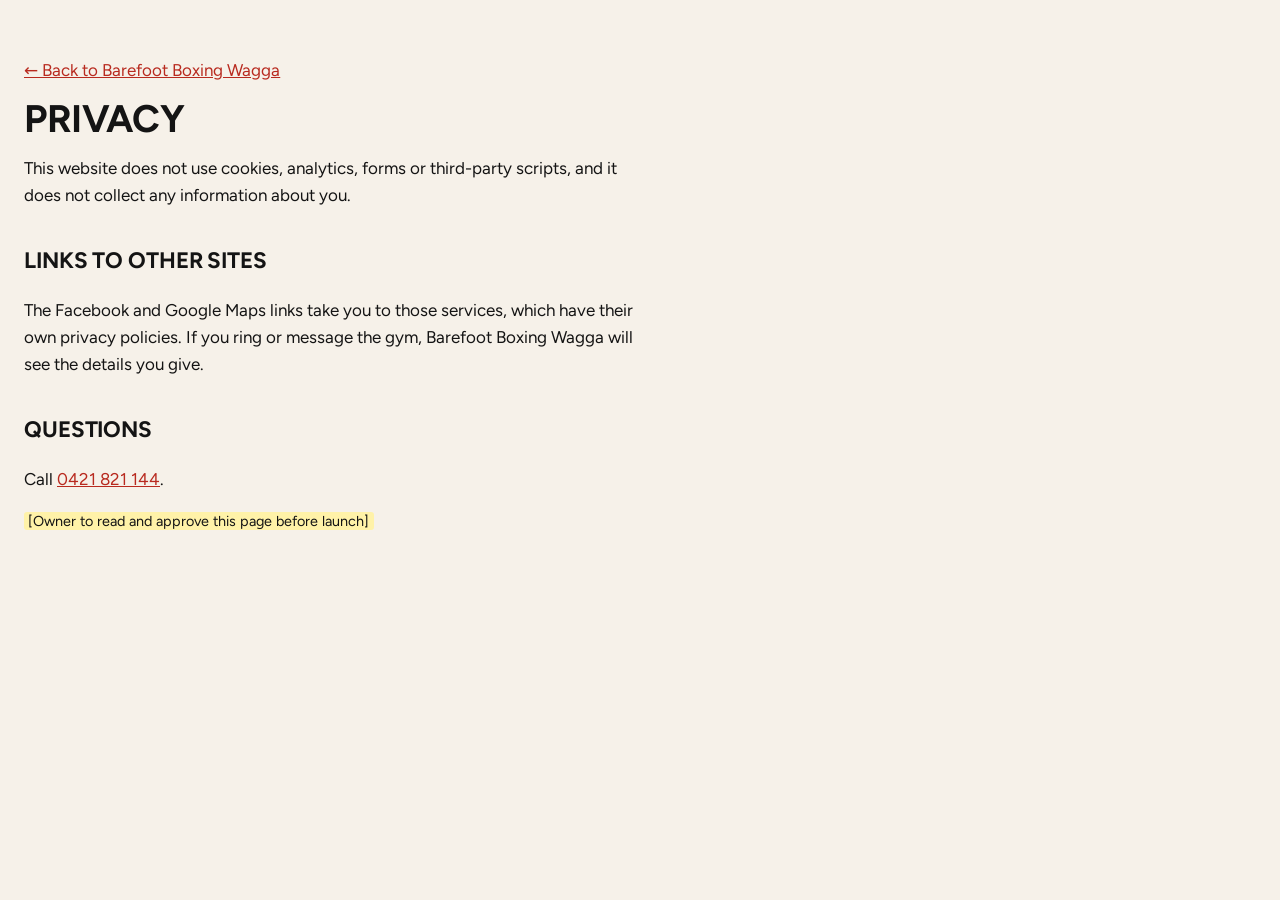
==== privacy.html @ c87f046b "Add Barefoot Boxing Wagga concept site Co-Authored-By: Claude Sonnet 5.5 <noreply@anthropic.com> Cla" ====
<!doctype html>
<html lang="en-AU">
<head>
  <meta charset="utf-8">
  <meta name="viewport" content="width=device-width, initial-scale=1">
  <title>Privacy | Barefoot Boxing Wagga</title>
  <meta name="robots" content="noindex, nofollow">
  <link rel="icon" href="favicon.svg" type="image/svg+xml">
  <link rel="stylesheet" href="styles.css">
</head>
<body>
  <main class="prose">
    <p><a href="index.html">&larr; Back to Barefoot Boxing Wagga</a></p>
    <h1>Privacy</h1>
    <p>This website does not use cookies, analytics, forms or third-party scripts, and it does not collect any information about you.</p>
    <h2>Links to other sites</h2>
    <p>The Facebook and Google Maps links take you to those services, which have their own privacy policies. If you ring or message the gym, Barefoot Boxing Wagga will see the details you give.</p>
    <h2>Questions</h2>
    <p>Call <a href="tel:+61421821144">0421 821 144</a>.</p>
    <p class="small"><span class="ph">[Owner to read and approve this page before launch]</span></p>
  </main>
</body>
</html>
---- styles.css ----
@font-face{font-family:Figtree;font-weight:400;font-display:swap;src:url(fonts/figtree-latin-400-normal.woff2) format("woff2")}
@font-face{font-family:Figtree;font-weight:500;font-display:swap;src:url(fonts/figtree-latin-500-normal.woff2) format("woff2")}
@font-face{font-family:Figtree;font-weight:700;font-display:swap;src:url(fonts/figtree-latin-700-normal.woff2) format("woff2")}

:root{
  --ink:#141414;--paper:#f6f1e9;--card:#fff;--red:#e63b2e;--red-dark:#b82a1f;--gold:#ffd21f;--line:#d9d2c5;--muted:#5b574f;--ph:#fff2a8;
  --s1:.5rem;--s2:1rem;--s3:1.5rem;--s4:2.5rem;--s5:4rem;--s6:6rem;
}
*{box-sizing:border-box}
html{scroll-behavior:smooth}
body{margin:0;background:var(--paper);color:var(--ink);font:400 1.0625rem/1.6 Figtree,system-ui,sans-serif}
.wrap{max-width:60rem;margin:0 auto;padding:0 var(--s3)}
a{color:var(--red-dark)}
a:focus-visible{outline:3px solid var(--ink);outline-offset:3px}
.skip{position:absolute;left:-999px;background:var(--ink);color:#fff;padding:var(--s1) var(--s2)}
.skip:focus{left:var(--s2);top:var(--s2);z-index:10}
.concept{margin:0;padding:var(--s1) var(--s3);background:var(--ink);color:#eee;font-size:.9rem;text-align:center}
.ph{background:var(--ph);color:var(--ink);padding:0 .3em;border-radius:3px}

.top{display:flex;flex-wrap:wrap;gap:var(--s2);align-items:center;justify-content:space-between;padding-top:var(--s2);padding-bottom:var(--s2)}
.brand{display:flex;align-items:center;gap:var(--s1);color:var(--ink);text-decoration:none;font-weight:700;text-transform:uppercase;letter-spacing:.04em}
.brand svg{width:34px;height:34px}
.top-links{display:flex;gap:var(--s3)}
.top-links a{color:var(--ink);text-decoration:none;font-weight:500}
.top-links a:hover{text-decoration:underline;text-decoration-color:var(--red);text-decoration-thickness:3px;text-underline-offset:6px}

.hero{background:var(--ink);color:#fff;padding:var(--s5) 0;border-bottom:8px solid var(--red)}
.eyebrow{margin:0 0 var(--s1);color:var(--red);font-weight:700;text-transform:uppercase;letter-spacing:.14em;font-size:.9rem}
h1{margin:0 0 var(--s2);font-size:clamp(2.6rem,9vw,5.5rem);line-height:.95;font-weight:700;text-transform:uppercase;letter-spacing:-.01em}
h1 span{color:var(--red)}
.lede{max-width:34rem;font-size:1.25rem;margin:0 0 var(--s3);color:#e8e4dc}
.btns{display:flex;flex-wrap:wrap;gap:var(--s2)}
.btn{display:inline-block;padding:.8rem 1.4rem;background:var(--red);color:#fff;font-weight:700;text-decoration:none;text-transform:uppercase;letter-spacing:.06em;border:2px solid var(--red)}
.btn:hover{background:var(--red-dark);border-color:var(--red-dark)}
.btn.alt{background:transparent;border-color:#fff}
.btn.alt:hover{background:#fff;color:var(--ink)}
.btn:focus-visible{outline:3px solid #fff;outline-offset:3px}

section{padding:var(--s5) 0}
h2{margin:0 0 var(--s3);font-size:clamp(1.8rem,5vw,2.6rem);line-height:1.05;text-transform:uppercase;letter-spacing:-.005em}
h2::after{content:"";display:block;width:4rem;height:6px;background:var(--red);margin-top:var(--s1)}
h3{margin:0 0 var(--s1);font-size:1.2rem;text-transform:uppercase;letter-spacing:.03em}
.grid{display:grid;gap:var(--s3);grid-template-columns:repeat(auto-fit,minmax(15rem,1fr))}
.card{background:var(--card);border:2px solid var(--ink);padding:var(--s3)}
.card p{margin:0}
.band{background:var(--ink);color:#fff}
.band a{color:#ffb4ad}
.band .card{background:transparent;border-color:#555}
.band .ph{color:var(--ink)}
.about p{max-width:40rem}
.facts{list-style:none;margin:0;padding:0;display:grid;gap:var(--s2)}
.facts li{padding-bottom:var(--s2);border-bottom:1px solid #444}
.facts b{display:block;text-transform:uppercase;letter-spacing:.1em;font-size:.8rem;color:var(--red)}
.small{font-size:.9rem;color:var(--muted)}
.band .small{color:#bbb}

footer{padding:var(--s4) 0;border-top:1px solid var(--line);font-size:.9rem;color:var(--muted)}
footer p{margin:0 0 var(--s1)}
.prose{max-width:42rem;padding:var(--s4) var(--s3)}
.prose h1{font-size:2.4rem;color:var(--ink)}
.prose h2{font-size:1.4rem;margin-top:var(--s4)}
.prose h2::after{display:none}
@media (prefers-reduced-motion:reduce){html{scroll-behavior:auto}}

.logo-panel{background:#fff;border:2px solid var(--ink);padding:var(--s2);margin:0}
.logo-panel img{display:block;width:100%;height:auto}
.hero-grid{display:grid;gap:var(--s4);align-items:center;grid-template-columns:repeat(auto-fit,minmax(18rem,1fr))}
h1 span{color:var(--gold)}
.eyebrow{color:var(--gold)}
.pic{margin:0}
.pic img{display:block;width:100%;height:auto;border:2px solid var(--ink)}
.pic figcaption{margin-top:var(--s1);font-size:.9rem;color:var(--muted)}
.split{display:grid;gap:var(--s4);align-items:center;grid-template-columns:repeat(auto-fit,minmax(18rem,1fr))}
.country{margin-top:var(--s2);font-weight:700;text-transform:uppercase;letter-spacing:.08em}
.brand img{height:34px;width:auto}
.plaque{padding-bottom:0}
.plaque .pic{max-width:36rem;margin:0 auto}
.about{padding-bottom:var(--s5)}
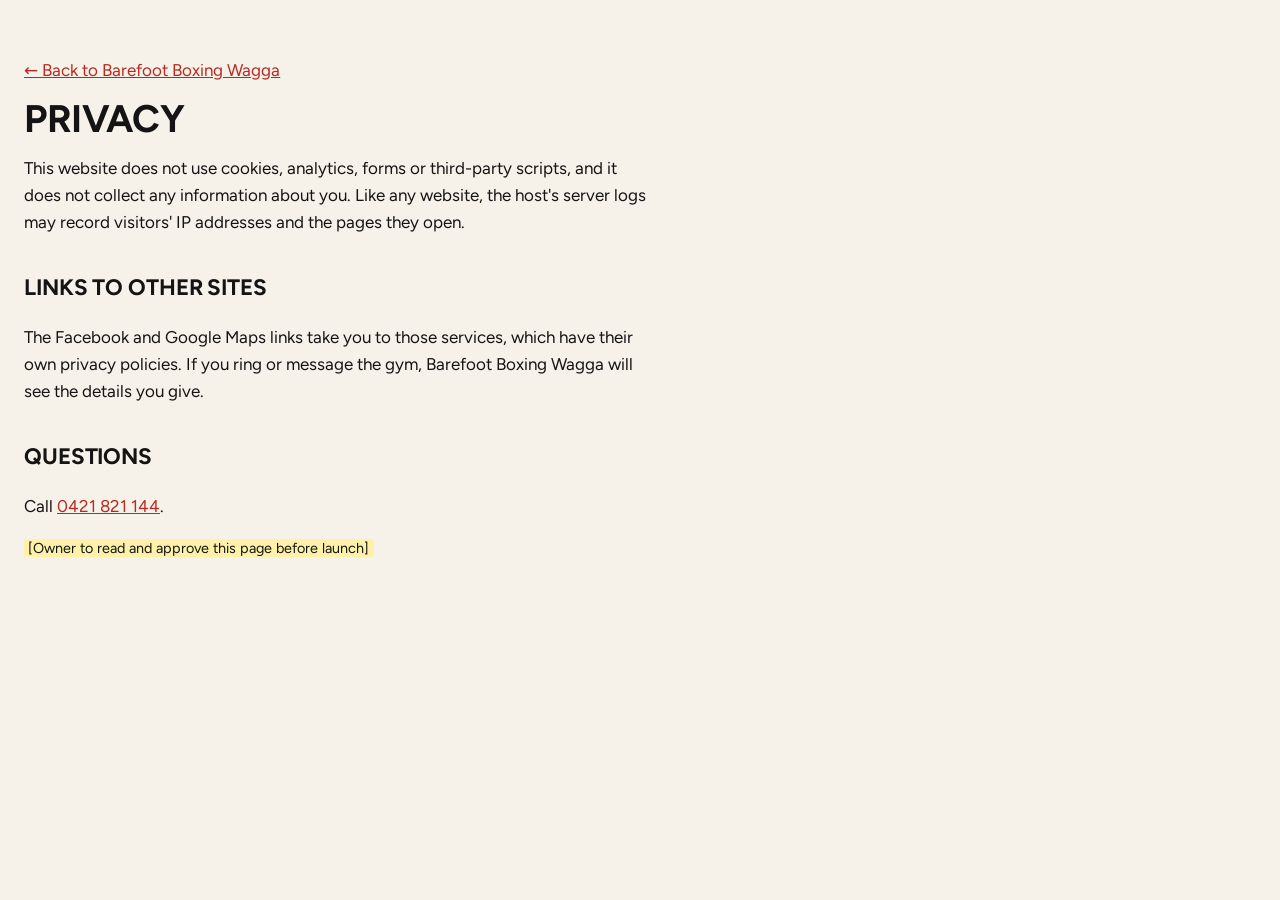
==== commit b0924631: "Speed and SEO: WebP images, cache headers, share tags, schema, robots.txt Co-Authored-By: Claude Son" ====
--- a/privacy.html
+++ b/privacy.html
@@ -4,6 +4,7 @@
   <meta charset="utf-8">
   <meta name="viewport" content="width=device-width, initial-scale=1">
   <title>Privacy | Barefoot Boxing Wagga</title>
+  <meta name="description" content="Privacy information for the Barefoot Boxing Wagga website.">
   <meta name="robots" content="noindex, nofollow">
   <link rel="icon" href="favicon.svg" type="image/svg+xml">
   <link rel="stylesheet" href="styles.css">
@@ -12,7 +13,7 @@
   <main class="prose">
     <p><a href="index.html">&larr; Back to Barefoot Boxing Wagga</a></p>
     <h1>Privacy</h1>
-    <p>This website does not use cookies, analytics, forms or third-party scripts, and it does not collect any information about you.</p>
+    <p>This website does not use cookies, analytics, forms or third-party scripts, and it does not collect any information about you. Like any website, the host's server logs may record visitors' IP addresses and the pages they open.</p>
     <h2>Links to other sites</h2>
     <p>The Facebook and Google Maps links take you to those services, which have their own privacy policies. If you ring or message the gym, Barefoot Boxing Wagga will see the details you give.</p>
     <h2>Questions</h2>
--- a/styles.css
+++ b/styles.css
@@ -9,7 +9,7 @@
 *{box-sizing:border-box}
 html{scroll-behavior:smooth}
 body{margin:0;background:var(--paper);color:var(--ink);font:400 1.0625rem/1.6 Figtree,system-ui,sans-serif}
-.wrap{max-width:60rem;margin:0 auto;padding:0 var(--s3)}
+.wrap{max-width:60rem;margin:0 auto;padding-left:var(--s3);padding-right:var(--s3)}
 a{color:var(--red-dark)}
 a:focus-visible{outline:3px solid var(--ink);outline-offset:3px}
 .skip{position:absolute;left:-999px;background:var(--ink);color:#fff;padding:var(--s1) var(--s2)}
@@ -76,3 +76,33 @@
 .plaque{padding-bottom:0}
 .plaque .pic{max-width:36rem;margin:0 auto}
 .about{padding-bottom:var(--s5)}
+
+/* Hero: white banner built around the logo */
+.hero{background:#fff;color:var(--ink)}
+.hero .banner{display:block;width:100%;max-width:75rem;height:auto;margin:0 auto}
+.hero-text{padding-top:var(--s3);padding-bottom:0;text-align:center}
+.hero .eyebrow{color:var(--red-dark)}
+.hero h1 span{color:var(--red)}
+.hero .lede{color:var(--ink);margin-left:auto;margin-right:auto}
+.hero .btns{justify-content:center}
+.hero .btn.alt{color:var(--ink);border-color:var(--ink)}
+.hero .btn.alt:hover{background:var(--ink);color:#fff}
+.hero .btn:focus-visible{outline-color:var(--ink)}
+.hero{padding-bottom:var(--s5)}
+.card p+p{margin-top:var(--s2)}
+.rules{max-width:40rem;border-left:8px solid var(--red);padding-left:var(--s3)}
+.rules p{margin:0 0 var(--s2)}
+.rules h3{margin-top:var(--s3)}
+.rules h3:first-child{margin-top:0}
+
+@media (min-width:48rem){
+  #train .grid{grid-template-columns:repeat(2,1fr)}
+  #merch .grid{grid-template-columns:repeat(4,1fr)}
+}
+.plaque{padding-top:0}
+
+.quotes{display:grid;gap:var(--s3);grid-template-columns:repeat(auto-fit,minmax(16rem,1fr));margin-bottom:var(--s3)}
+blockquote{margin:0;background:var(--card);border:2px solid var(--ink);border-top:8px solid var(--red);padding:var(--s3)}
+blockquote p{margin:0}
+@media (min-width:48rem){.quotes{grid-template-columns:repeat(3,1fr)}}
+.sr{position:absolute;width:1px;height:1px;overflow:hidden;clip:rect(0 0 0 0);white-space:nowrap}
